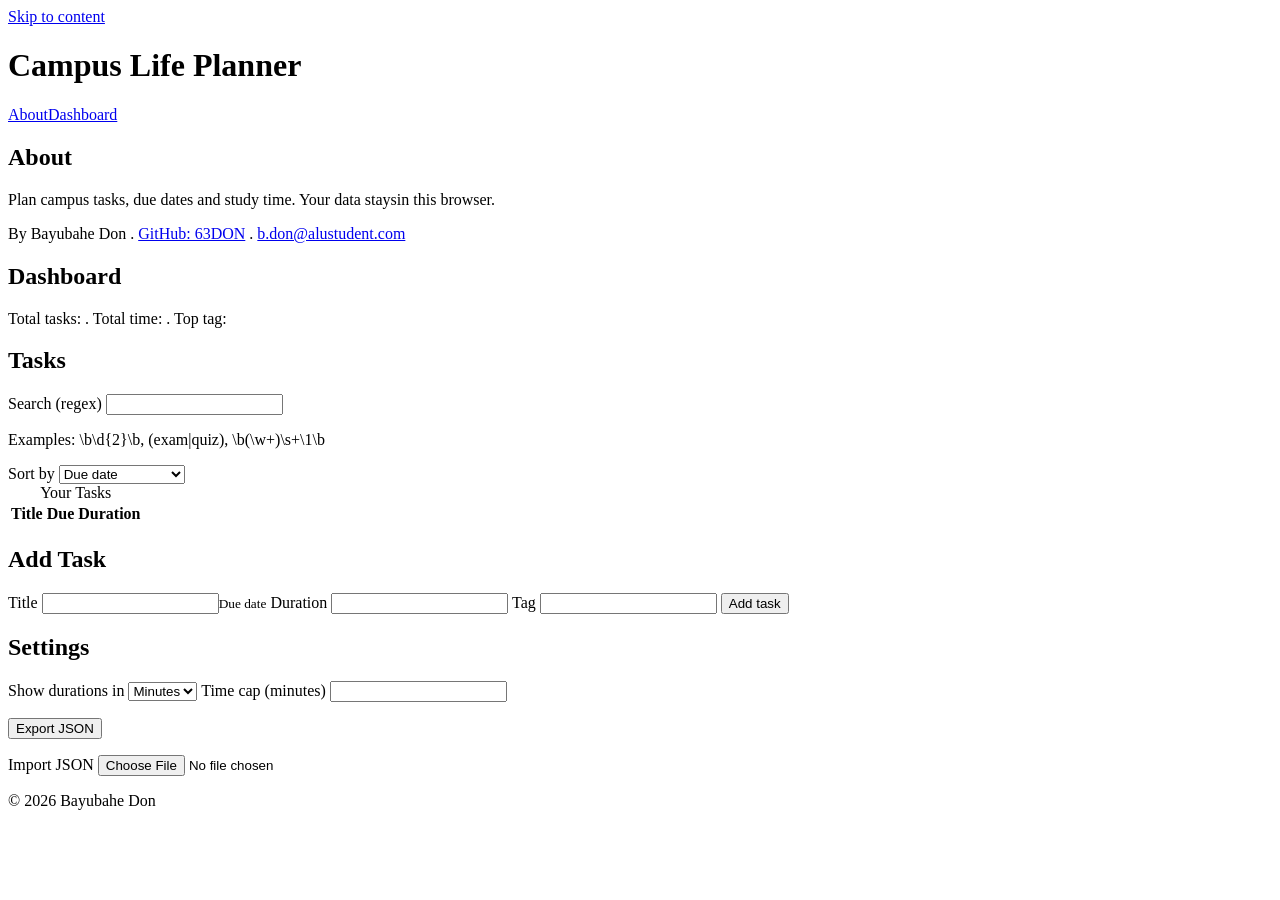
==== index.html @ cf9efebe "add page structure with form, tasks table and settings" ====
<!doctype html>
<html lang="en">
    <head>
        <meta charset="utf-8">
        <meta name="viewport" content="width=device-width, initial-scale=1">
        <title>Campus Life Planner</title>
        <link rel="stylesheet" href="styles/main.css">
        <script type="module" src="scripts/ui.js"></script>
    </head>
    <body>
        <a class="skip" href="#main">Skip to content</a>
        <header>
            <h1>Campus Life Planner</h1>
            <nav aria-label="Main"><a href="#about">About</a><a href="#dash">Dashboard</a>
        </header>
        <main id="main">
            <section id="about">
                <h2>About</h2>
                <p>Plan campus tasks, due dates and study time. Your data staysin this browser.</p>
                <p>By Bayubahe Don . <a href="https://github.com/63DON">GitHub: 63DON</a> . <a href="mailto:b.don@alustudent.com">b.don@alustudent.com</a></p>
            </section>
            <section id="dash">
                <h2>Dashboard</h2>
                <p>Total tasks: <b id="count"></b> . Total time: <b id="time"></b> . Top tag: <b id="top"></b></p>
                <div id="chart" aria-hidden="true"></div>
                <p id="chart-sum" class="sr-only"></p>
            </section>
            <section id="tasks">
                <h2>Tasks</h2>
                <label for="q">Search (regex)</label>
                <input id="q" aria-describedby="q-hint">
                <p id="q-hint">Examples: \b\d{2}\b, (exam|quiz), \b(\w+)\s+\1\b</p>
                <label for="sort">Sort by</label>
                <select id="sort"><option value="due">Due date</option><option value="za">Title Z-A</option><option value="short">Duration low-high</option><option value="long">Duration high-low</option></select>
                <div class="wrap">
                    <table>
                        <caption>Your Tasks</caption>
                        <thead>
                            <tr>
                                <th scope="col">Title</th>
                                <th scope="col">Due</th>
                                <th scope="col">Duration</th>
                            </tr>
                        </thead>
                        <tbody id="tasks-body">
                        
                        </tbody>
                    </table>
                </div>
            </section>
            <section id="add">
                <h2>Add Task</h2>
                <form id="form" novalidate>
                    <label for="f-title">Title</label>
                    <input id="f-title" name="title" aria-describedby="e-title"><small id="e-dueDate">Due date</small>
                    <label for="f-duration">Duration</label>
                    <input id="f-duration" name="duration" type="number" aria-describedby="e-duration"><small id="e-duration"></small>
                    <label for="f-tag">Tag</label>
                    <input id="f-tag" name="tag" aria-describedby="e-tag"><small id="e-tag"></small>
                    <button>Add task</button>
                </form>
            </section>
            <section id="settings">
                <h2>Settings</h2>
                <label for="unit">Show durations in</label>
                <select id="unit"><option value="min">Minutes</option><option value="h">Hours</option></select>
                <label for="cap">Time cap (minutes)</label>
                <input id="cap" type="number" min="0">
                <p><button id="export" type="button">Export JSON</button></p>
                <label for="import">Import JSON</label>
                <input id="import" type="file" accept=".json,application/json">
            </section>
        </main>
        <div class="msgs"><p id="polite" role="status" aria-live="polite"></p><p id="loud" role="alert" aria-live="assertive"></p></div>
        <footer><p>© 2026 Bayubahe Don</p></footer>
        
    </body>
</html>
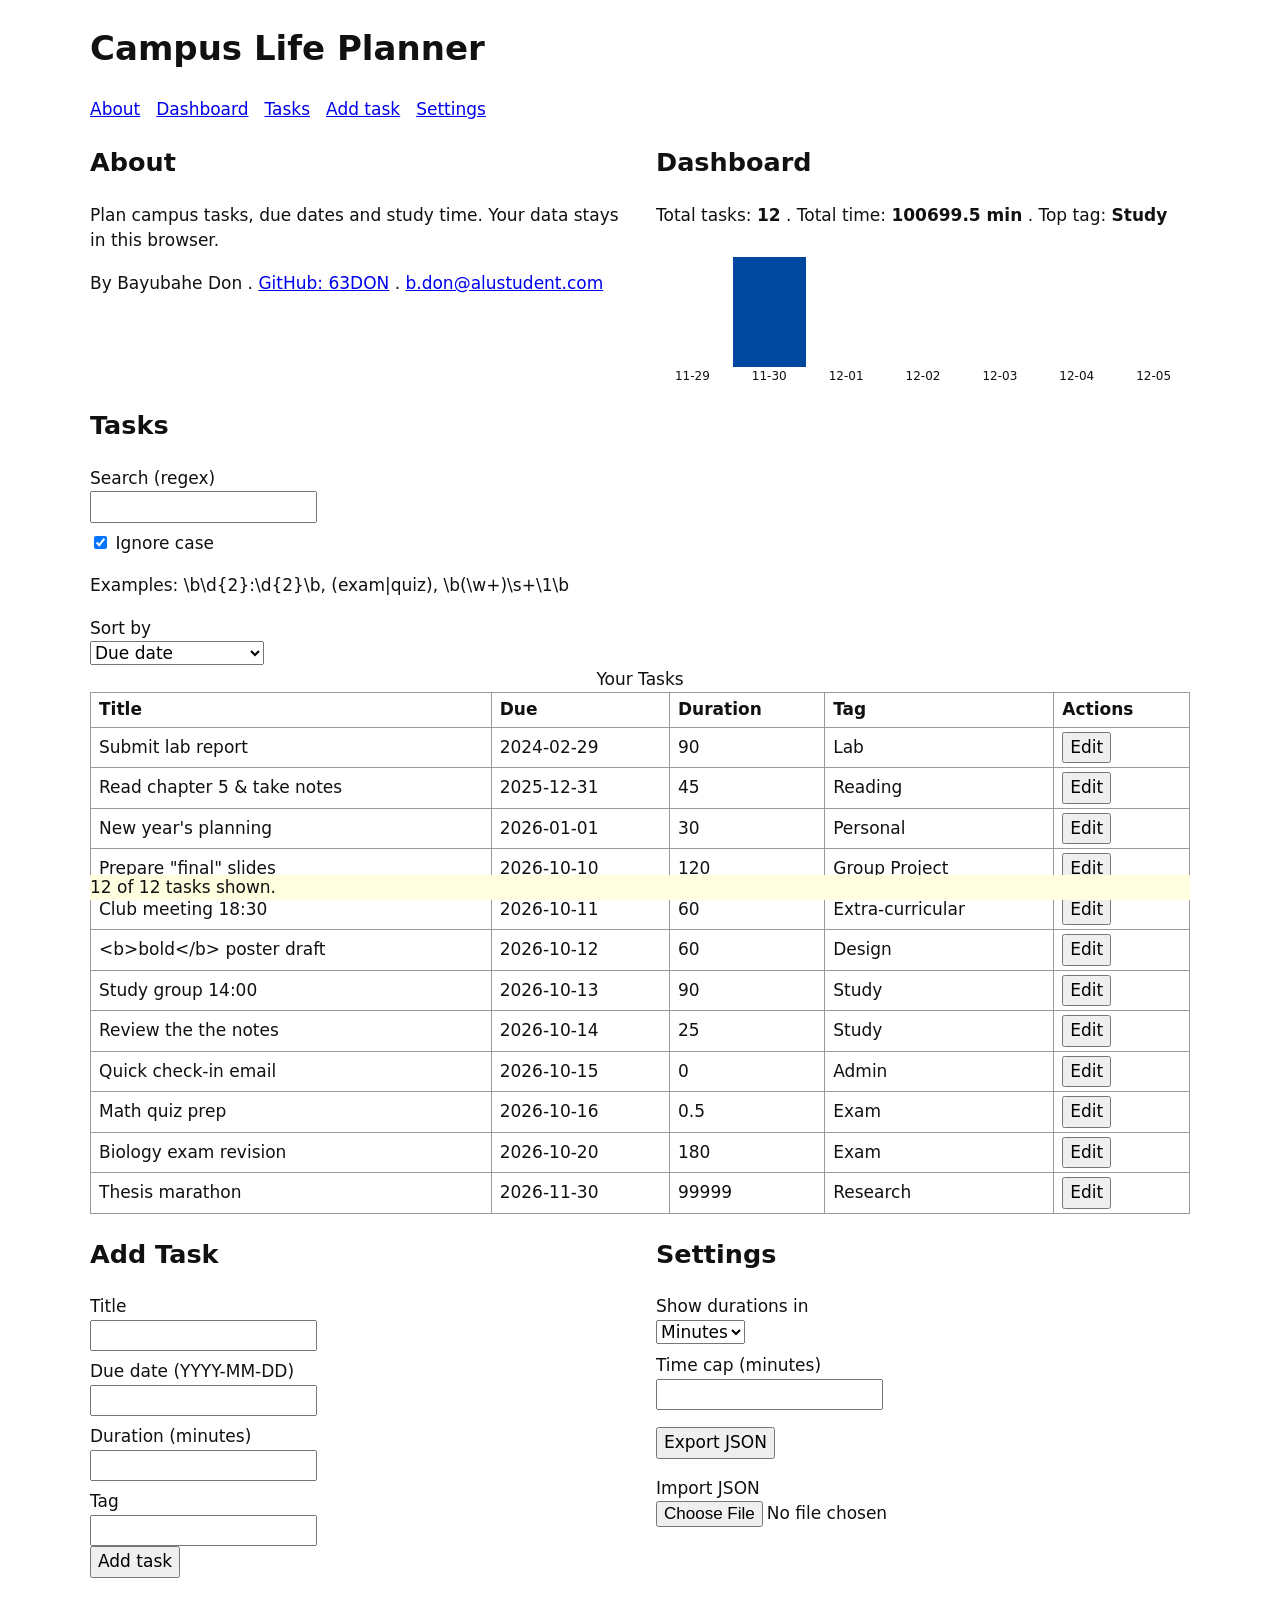
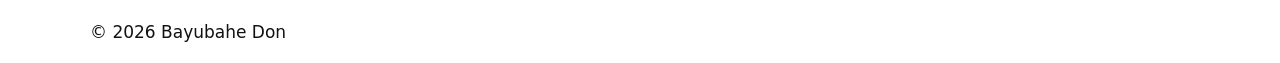
==== commit 4f418115: "fix typos and bugs across scripts, html, css and tests" ====
--- a/index.html
+++ b/index.html
@@ -11,27 +11,28 @@
         <a class="skip" href="#main">Skip to content</a>
         <header>
             <h1>Campus Life Planner</h1>
-            <nav aria-label="Main"><a href="#about">About</a><a href="#dash">Dashboard</a>
+            <nav aria-label="Main"><a href="#about">About</a><a href="#dash">Dashboard</a><a href="#tasks">Tasks</a><a href="#add">Add task</a><a href="#settings">Settings</a></nav>
         </header>
         <main id="main">
             <section id="about">
                 <h2>About</h2>
-                <p>Plan campus tasks, due dates and study time. Your data staysin this browser.</p>
+                <p>Plan campus tasks, due dates and study time. Your data stays in this browser.</p>
                 <p>By Bayubahe Don . <a href="https://github.com/63DON">GitHub: 63DON</a> . <a href="mailto:b.don@alustudent.com">b.don@alustudent.com</a></p>
             </section>
             <section id="dash">
                 <h2>Dashboard</h2>
                 <p>Total tasks: <b id="count"></b> . Total time: <b id="time"></b> . Top tag: <b id="top"></b></p>
                 <div id="chart" aria-hidden="true"></div>
-                <p id="chart-sum" class="sr-only"></p>
+                <p id="chart-sum" class="sr"></p>
             </section>
             <section id="tasks">
                 <h2>Tasks</h2>
                 <label for="q">Search (regex)</label>
                 <input id="q" aria-describedby="q-hint">
-                <p id="q-hint">Examples: \b\d{2}\b, (exam|quiz), \b(\w+)\s+\1\b</p>
+                <label><input id="ci" type="checkbox" checked> Ignore case</label>
+                <p id="q-hint">Examples: \b\d{2}:\d{2}\b, (exam|quiz), \b(\w+)\s+\1\b</p>
                 <label for="sort">Sort by</label>
-                <select id="sort"><option value="due">Due date</option><option value="za">Title Z-A</option><option value="short">Duration low-high</option><option value="long">Duration high-low</option></select>
+                <select id="sort"><option value="due">Due date</option><option value="az">Title A-Z</option><option value="za">Title Z-A</option><option value="short">Duration low-high</option><option value="long">Duration high-low</option></select>
                 <div class="wrap">
                     <table>
                         <caption>Your Tasks</caption>
@@ -40,11 +41,11 @@
                                 <th scope="col">Title</th>
                                 <th scope="col">Due</th>
                                 <th scope="col">Duration</th>
+                                <th scope="col">Tag</th>
+                                <th scope="col">Actions</th>
                             </tr>
                         </thead>
-                        <tbody id="tasks-body">
-                        
-                        </tbody>
+                        <tbody id="rows"></tbody>
                     </table>
                 </div>
             </section>
@@ -52,8 +53,10 @@
                 <h2>Add Task</h2>
                 <form id="form" novalidate>
                     <label for="f-title">Title</label>
-                    <input id="f-title" name="title" aria-describedby="e-title"><small id="e-dueDate">Due date</small>
-                    <label for="f-duration">Duration</label>
+                    <input id="f-title" name="title" aria-describedby="e-title"><small id="e-title"></small>
+                    <label for="f-due">Due date (YYYY-MM-DD)</label>
+                    <input id="f-due" name="dueDate" aria-describedby="e-dueDate"><small id="e-dueDate"></small>
+                    <label for="f-duration">Duration (minutes)</label>
                     <input id="f-duration" name="duration" type="number" aria-describedby="e-duration"><small id="e-duration"></small>
                     <label for="f-tag">Tag</label>
                     <input id="f-tag" name="tag" aria-describedby="e-tag"><small id="e-tag"></small>
--- a/styles/main.css
+++ b/styles/main.css
@@ -0,0 +1,19 @@
+body { margin: 0 auto; max-width: 1100px; padding: 0 16px; font: 16px/1.5 system-ui, sans-serif; color: #111; background: #fff;}
+nav { display: flex; flex-wrap: wrap; gap: 8px 16px; }
+:focus-visible { outline: 3px solid #0047a0; outline-offset: 2px;} 
+.sr, .skip:not(:focus) { position: absolute; width: 1px; height: 1px; overflow: hidden; clip: rect(0 0 0 0); }
+label{display: block; margin-top: 8px; }
+small, #loud { display: block; color: #a00000; }
+input, select, button { font: inherit; }
+.wrap { overflow-x: auto; }
+table { border-collapse: collapse; width: 100%; min-width: 560px; }
+th,td { border: 1px solid #999; padding: 4px 8px; text-align: left; }
+#chart { display: flex; gap: 4px; align-items: flex-end; height: 140px; font-size: 12px; text-align: center; }
+#chart div { flex: 1;}
+#chart span { display: block; background: #0047a0;}
+.msgs { position: sticky; bottom: 0; background: #ffffe0;}
+.msgs p { margin: 0; }
+@media (prefers-reduced-motion: no-preference) { tr { transition: opacity .4s; } @starting-style { tr { opacity: 0; } } }
+@media (min-width: 360px) { body { font-size: 17px; } }
+@media (min-width: 768px) {main {display: flex; flex-wrap: wrap; gap: 0 32px; } section { flex:1 1 40%; } #tasks { flex-basis: 100%; } }
+@media (min-width: 1024px) { table { min-width: 0; } }
